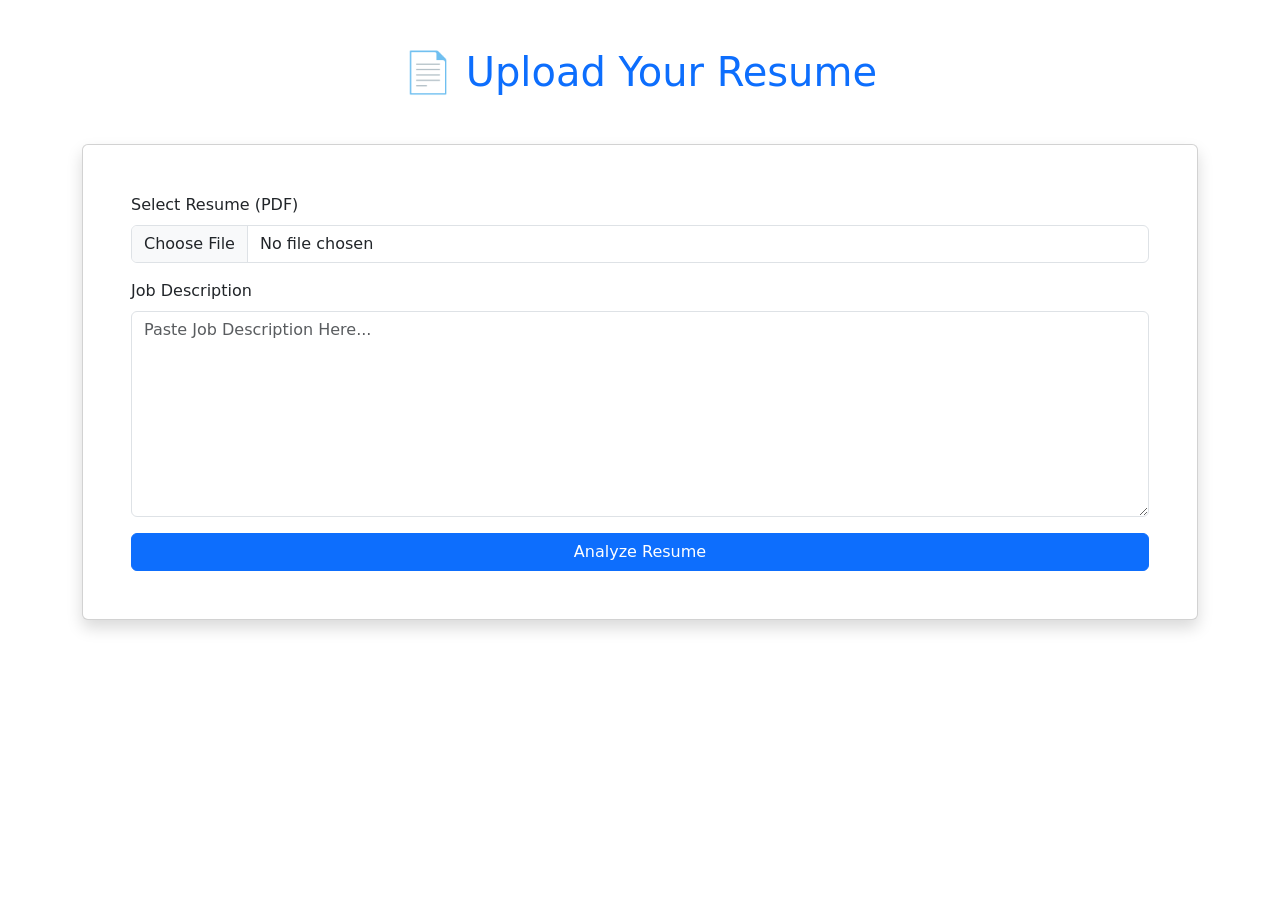
==== templates/upload.html @ b1bb025f "Implement user authentication and resume analysis features with corresponding HTML templates and sty" ====
<!DOCTYPE html>
<html lang="en">

<head>
    <meta charset="UTF-8">
    <meta name="viewport" content="width=device-width, initial-scale=1.0">

    <title>Upload Resume</title>

    <link href="https://cdn.jsdelivr.net/npm/bootstrap@5.3.7/dist/css/bootstrap.min.css" rel="stylesheet">
    <link rel="stylesheet" href="{{ url_for('static', filename='css/style.css') }}">
</head>

<body>

<div class="container mt-5">

    <h1 class="text-center text-primary mb-5">
        📄 Upload Your Resume
    </h1>

    <div class="card shadow p-5">

        <form action="/analyze" method="POST" enctype="multipart/form-data">

            <div class="mb-3">

                <label class="form-label">
                    Select Resume (PDF)
                </label>

                <input
                    type="file"
                    name="resume"
                    class="form-control"
                    accept=".pdf"
                    required>

            </div>
            <div class="mb-3">
    <label class="form-label">
        Job Description
    </label>

    <textarea
        name="job_description"
        class="form-control"
        rows="8"
        placeholder="Paste Job Description Here..."
        required></textarea>
</div>

            <button type="submit" class="btn btn-primary w-100">
                Analyze Resume
            </button>

        </form>

    </div>

</div>

</body>

</html>
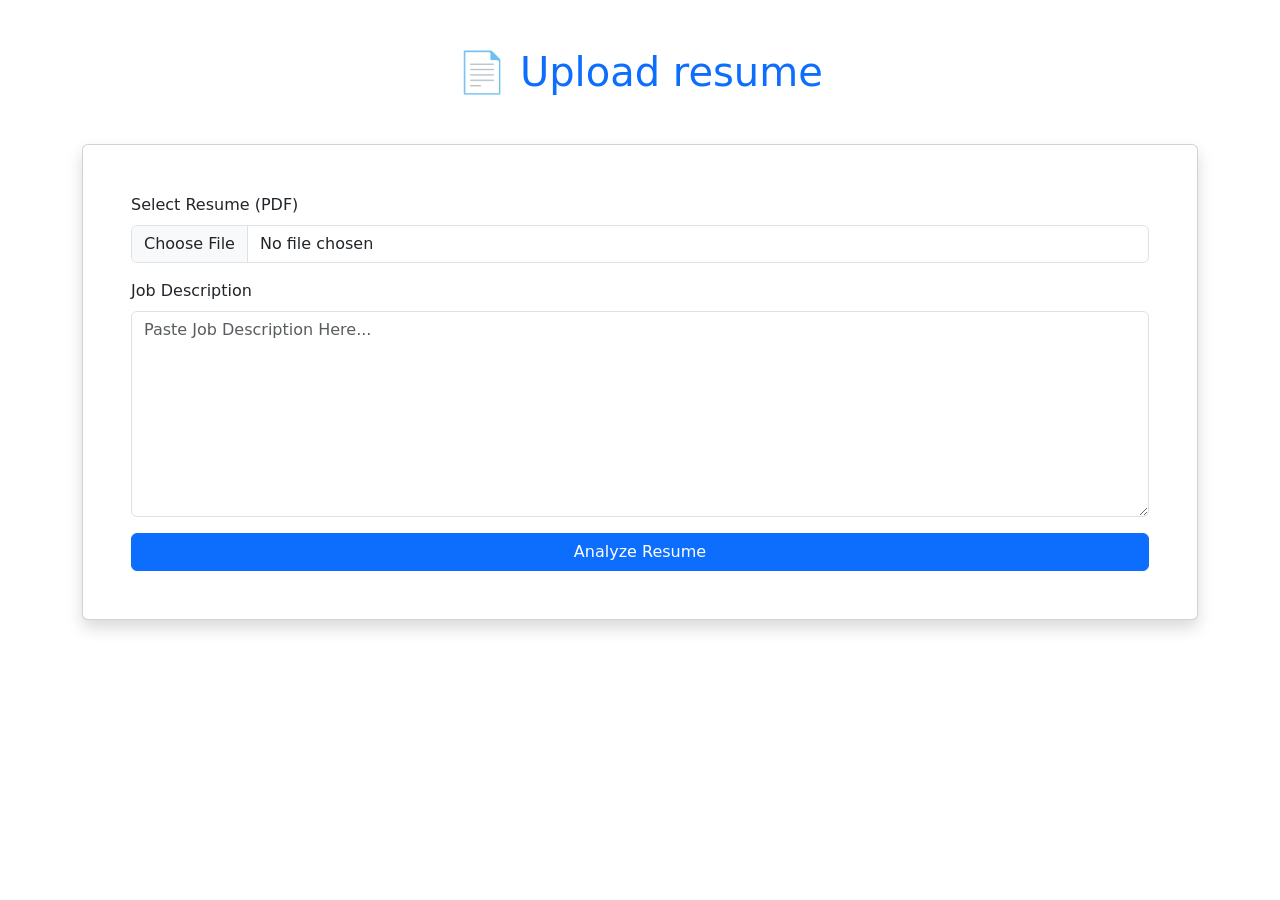
==== commit 5d1436bd: "update" ====
--- a/templates/upload.html
+++ b/templates/upload.html
@@ -16,7 +16,7 @@
 <div class="container mt-5">
 
     <h1 class="text-center text-primary mb-5">
-        📄 Upload Your Resume
+        📄 Upload resume
     </h1>
 
     <div class="card shadow p-5">
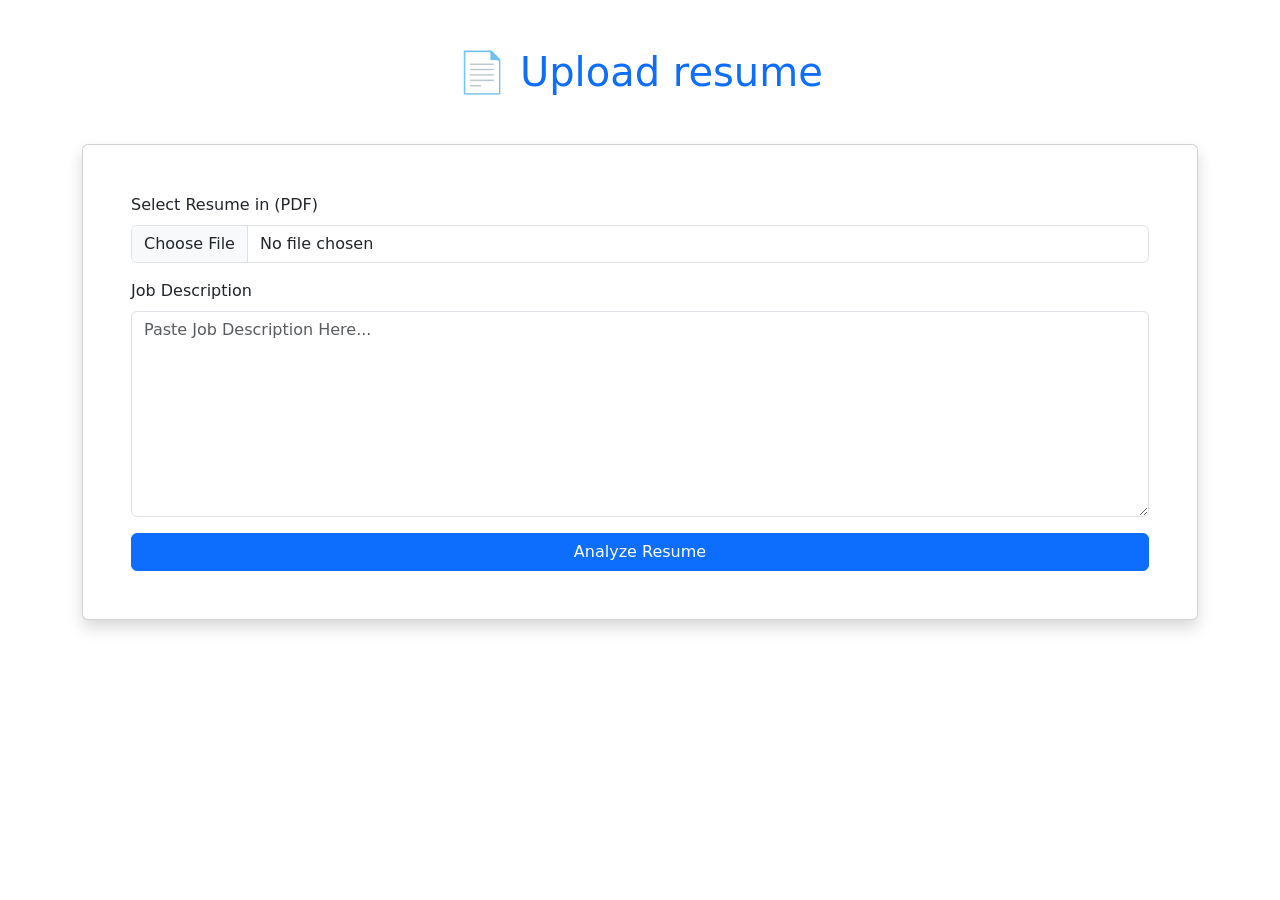
==== commit 1eda2b0d: "update" ====
--- a/templates/upload.html
+++ b/templates/upload.html
@@ -26,7 +26,7 @@
             <div class="mb-3">
 
                 <label class="form-label">
-                    Select Resume (PDF)
+                    Select Resume in (PDF)
                 </label>
 
                 <input
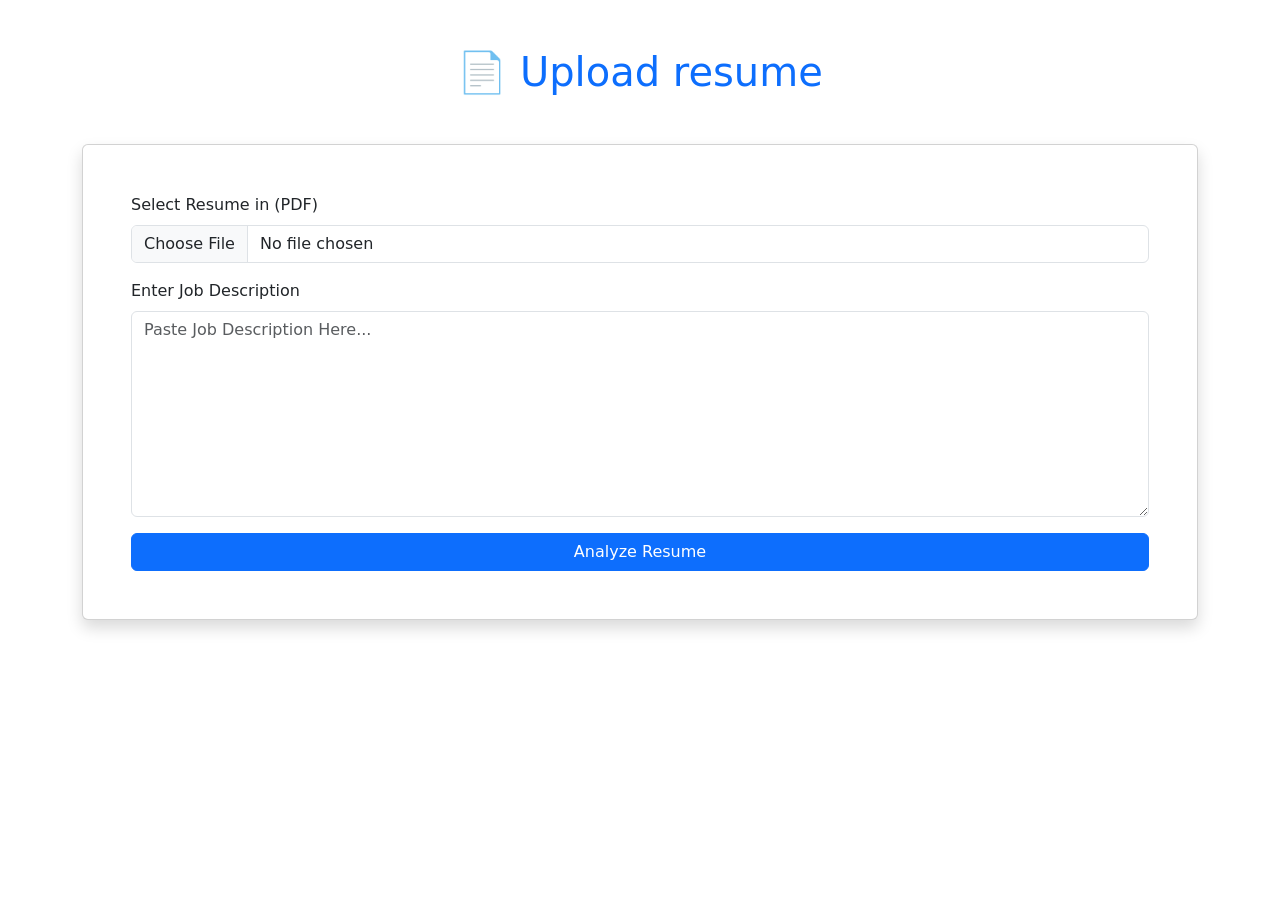
==== commit 9f5ab36e: "update" ====
--- a/templates/upload.html
+++ b/templates/upload.html
@@ -39,7 +39,7 @@
             </div>
             <div class="mb-3">
     <label class="form-label">
-        Job Description
+       Enter Job Description
     </label>
 
     <textarea
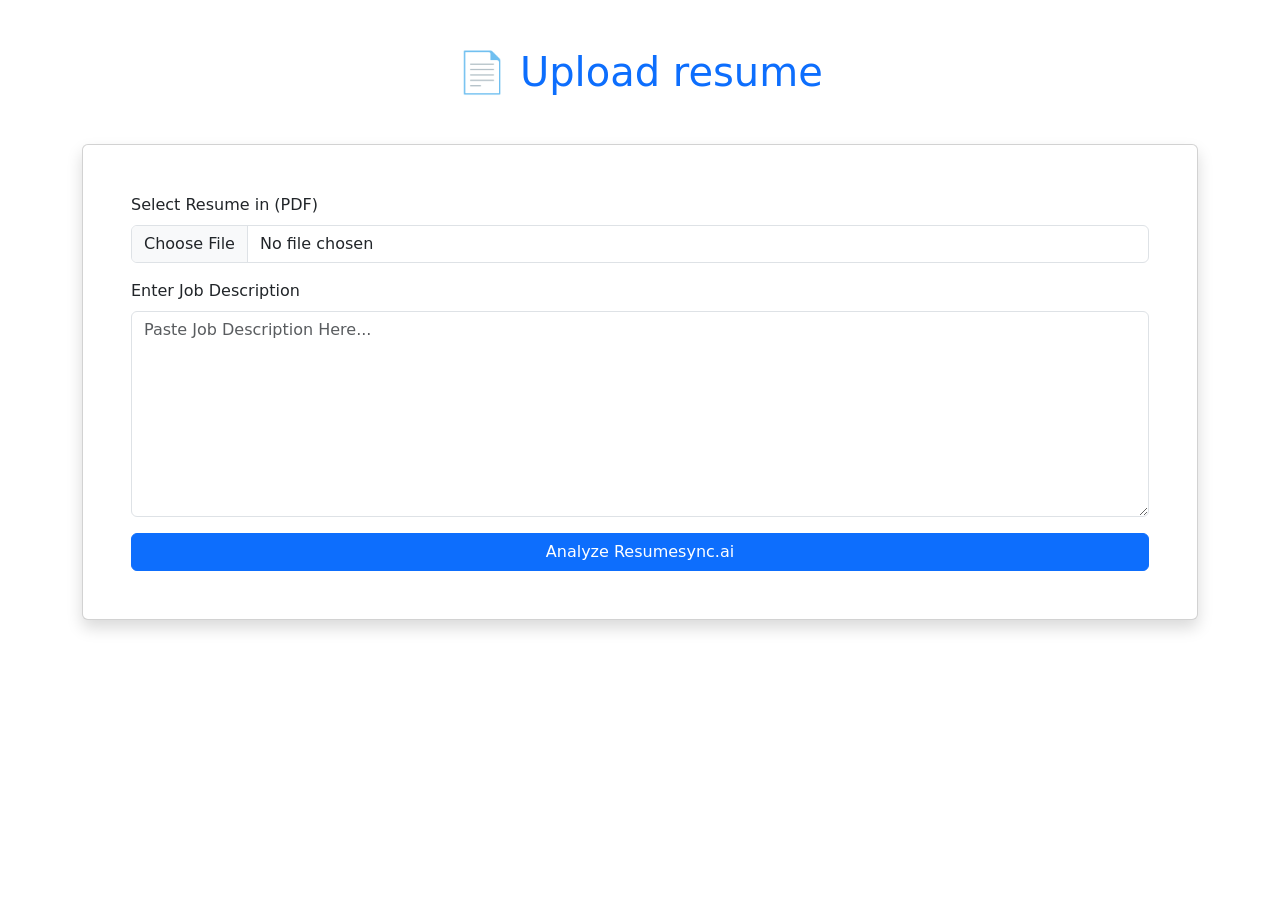
==== commit fc35e7d0: "update" ====
--- a/templates/upload.html
+++ b/templates/upload.html
@@ -51,7 +51,7 @@
 </div>
 
             <button type="submit" class="btn btn-primary w-100">
-                Analyze Resume
+                Analyze Resumesync.ai
             </button>
 
         </form>
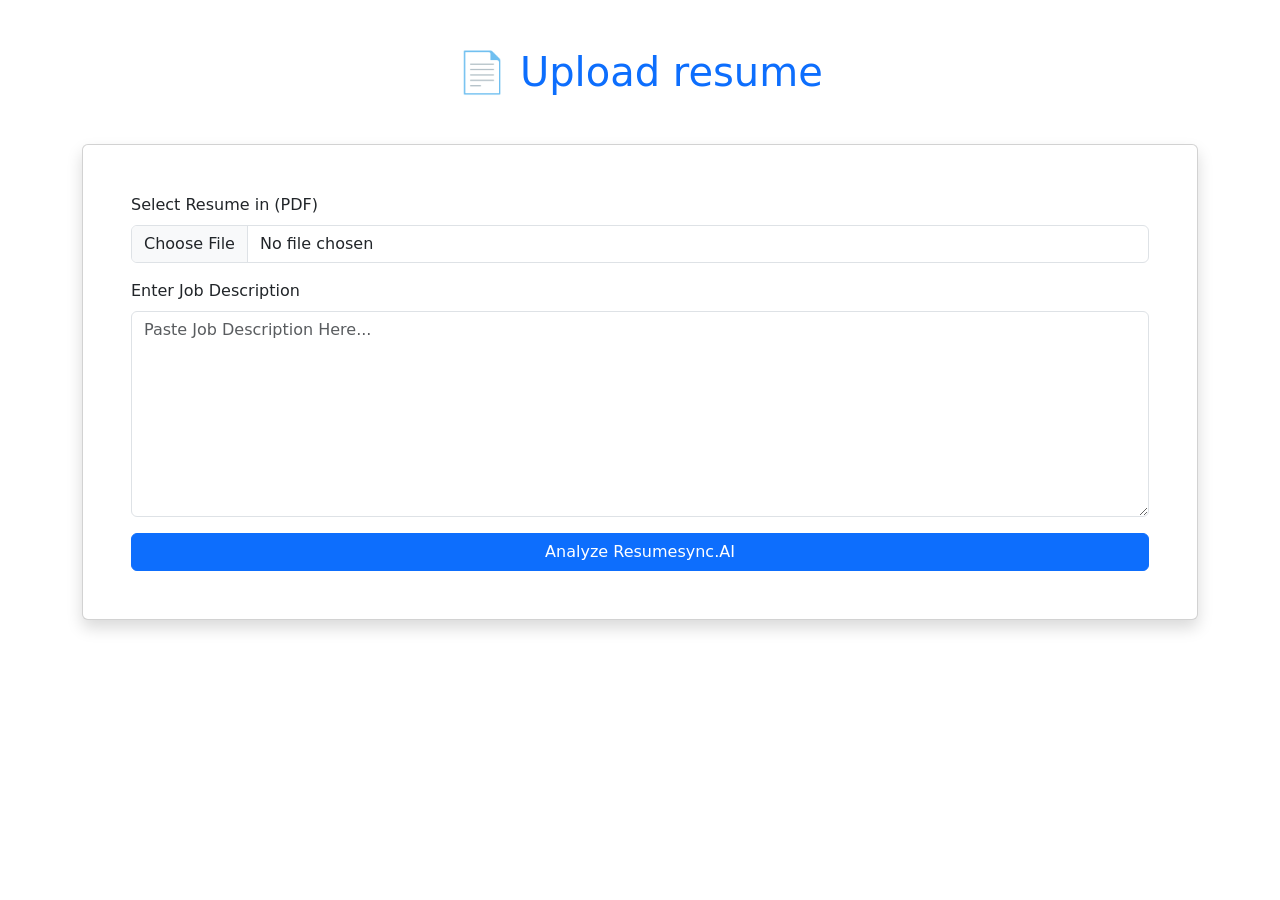
==== commit fa2170ca: "UPDATE" ====
--- a/templates/upload.html
+++ b/templates/upload.html
@@ -51,7 +51,7 @@
 </div>
 
             <button type="submit" class="btn btn-primary w-100">
-                Analyze Resumesync.ai
+                Analyze Resumesync.AI
             </button>
 
         </form>
